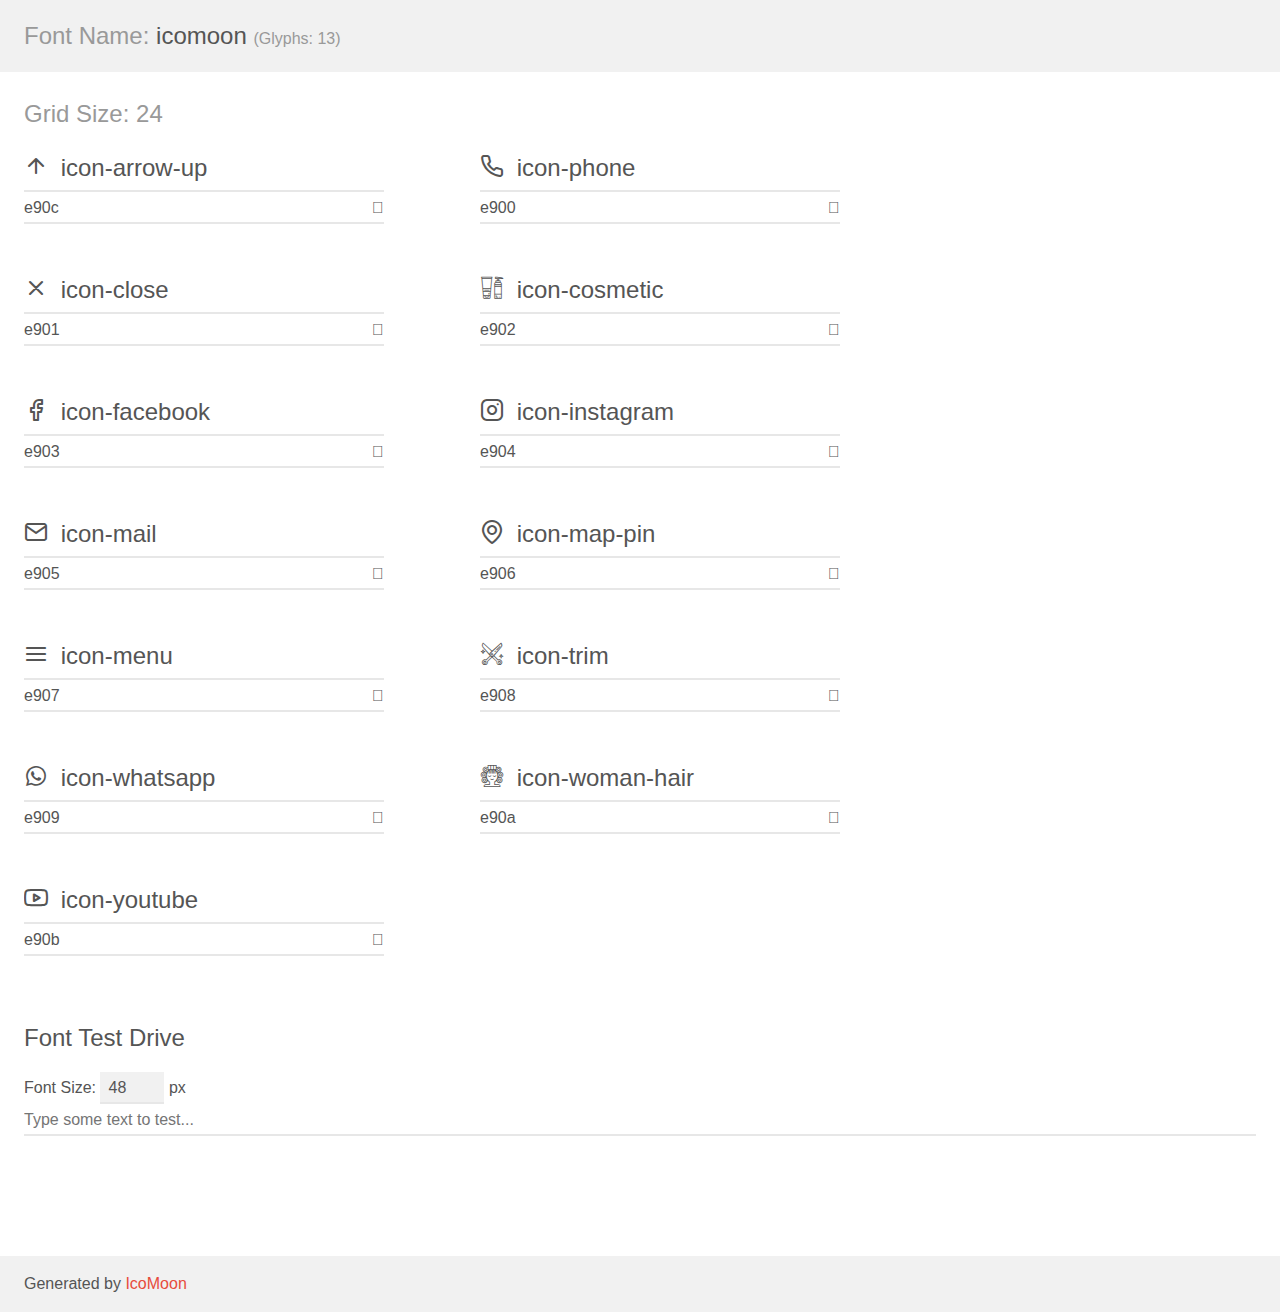
==== assets/fonts/demo.html @ 2590bd34 "Projeto NLW" ====
<!doctype html>
<html>
<head>
    <meta charset="utf-8">
    <title>IcoMoon Demo</title>
    <meta name="description" content="An Icon Font Generated By IcoMoon.io">
    <meta name="viewport" content="width=device-width, initial-scale=1">
    <link rel="stylesheet" href="demo-files/demo.css">
    <link rel="stylesheet" href="style.css"></head>
<body>
    <div class="bgc1 clearfix">
        <h1 class="mhmm mvm"><span class="fgc1">Font Name:</span> icomoon <small class="fgc1">(Glyphs:&nbsp;13)</small></h1>
    </div>
    <div class="clearfix mhl ptl">
        <h1 class="mvm mtn fgc1">Grid Size: 24</h1>
        <div class="glyph fs1">
            <div class="clearfix bshadow0 pbs">
                <span class="icon-arrow-up"></span>
                <span class="mls"> icon-arrow-up</span>
            </div>
            <fieldset class="fs0 size1of1 clearfix hidden-false">
                <input type="text" readonly value="e90c" class="unit size1of2" />
                <input type="text" maxlength="1" readonly value="&#xe90c;" class="unitRight size1of2 talign-right" />
            </fieldset>
            <div class="fs0 bshadow0 clearfix hidden-true">
                <span class="unit pvs fgc1">liga: </span>
                <input type="text" readonly value="" class="liga unitRight" />
            </div>
        </div>
        <div class="glyph fs1">
            <div class="clearfix bshadow0 pbs">
                <span class="icon-phone"></span>
                <span class="mls"> icon-phone</span>
            </div>
            <fieldset class="fs0 size1of1 clearfix hidden-false">
                <input type="text" readonly value="e900" class="unit size1of2" />
                <input type="text" maxlength="1" readonly value="&#xe900;" class="unitRight size1of2 talign-right" />
            </fieldset>
            <div class="fs0 bshadow0 clearfix hidden-true">
                <span class="unit pvs fgc1">liga: </span>
                <input type="text" readonly value="" class="liga unitRight" />
            </div>
        </div>
        <div class="glyph fs1">
            <div class="clearfix bshadow0 pbs">
                <span class="icon-close"></span>
                <span class="mls"> icon-close</span>
            </div>
            <fieldset class="fs0 size1of1 clearfix hidden-false">
                <input type="text" readonly value="e901" class="unit size1of2" />
                <input type="text" maxlength="1" readonly value="&#xe901;" class="unitRight size1of2 talign-right" />
            </fieldset>
            <div class="fs0 bshadow0 clearfix hidden-true">
                <span class="unit pvs fgc1">liga: </span>
                <input type="text" readonly value="" class="liga unitRight" />
            </div>
        </div>
        <div class="glyph fs1">
            <div class="clearfix bshadow0 pbs">
                <span class="icon-cosmetic"></span>
                <span class="mls"> icon-cosmetic</span>
            </div>
            <fieldset class="fs0 size1of1 clearfix hidden-false">
                <input type="text" readonly value="e902" class="unit size1of2" />
                <input type="text" maxlength="1" readonly value="&#xe902;" class="unitRight size1of2 talign-right" />
            </fieldset>
            <div class="fs0 bshadow0 clearfix hidden-true">
                <span class="unit pvs fgc1">liga: </span>
                <input type="text" readonly value="" class="liga unitRight" />
            </div>
        </div>
        <div class="glyph fs1">
            <div class="clearfix bshadow0 pbs">
                <span class="icon-facebook"></span>
                <span class="mls"> icon-facebook</span>
            </div>
            <fieldset class="fs0 size1of1 clearfix hidden-false">
                <input type="text" readonly value="e903" class="unit size1of2" />
                <input type="text" maxlength="1" readonly value="&#xe903;" class="unitRight size1of2 talign-right" />
            </fieldset>
            <div class="fs0 bshadow0 clearfix hidden-true">
                <span class="unit pvs fgc1">liga: </span>
                <input type="text" readonly value="" class="liga unitRight" />
            </div>
        </div>
        <div class="glyph fs1">
            <div class="clearfix bshadow0 pbs">
                <span class="icon-instagram"></span>
                <span class="mls"> icon-instagram</span>
            </div>
            <fieldset class="fs0 size1of1 clearfix hidden-false">
                <input type="text" readonly value="e904" class="unit size1of2" />
                <input type="text" maxlength="1" readonly value="&#xe904;" class="unitRight size1of2 talign-right" />
            </fieldset>
            <div class="fs0 bshadow0 clearfix hidden-true">
                <span class="unit pvs fgc1">liga: </span>
                <input type="text" readonly value="" class="liga unitRight" />
            </div>
        </div>
        <div class="glyph fs1">
            <div class="clearfix bshadow0 pbs">
                <span class="icon-mail"></span>
                <span class="mls"> icon-mail</span>
            </div>
            <fieldset class="fs0 size1of1 clearfix hidden-false">
                <input type="text" readonly value="e905" class="unit size1of2" />
                <input type="text" maxlength="1" readonly value="&#xe905;" class="unitRight size1of2 talign-right" />
            </fieldset>
            <div class="fs0 bshadow0 clearfix hidden-true">
                <span class="unit pvs fgc1">liga: </span>
                <input type="text" readonly value="" class="liga unitRight" />
            </div>
        </div>
        <div class="glyph fs1">
            <div class="clearfix bshadow0 pbs">
                <span class="icon-map-pin"></span>
                <span class="mls"> icon-map-pin</span>
            </div>
            <fieldset class="fs0 size1of1 clearfix hidden-false">
                <input type="text" readonly value="e906" class="unit size1of2" />
                <input type="text" maxlength="1" readonly value="&#xe906;" class="unitRight size1of2 talign-right" />
            </fieldset>
            <div class="fs0 bshadow0 clearfix hidden-true">
                <span class="unit pvs fgc1">liga: </span>
                <input type="text" readonly value="" class="liga unitRight" />
            </div>
        </div>
        <div class="glyph fs1">
            <div class="clearfix bshadow0 pbs">
                <span class="icon-menu"></span>
                <span class="mls"> icon-menu</span>
            </div>
            <fieldset class="fs0 size1of1 clearfix hidden-false">
                <input type="text" readonly value="e907" class="unit size1of2" />
                <input type="text" maxlength="1" readonly value="&#xe907;" class="unitRight size1of2 talign-right" />
            </fieldset>
            <div class="fs0 bshadow0 clearfix hidden-true">
                <span class="unit pvs fgc1">liga: </span>
                <input type="text" readonly value="" class="liga unitRight" />
            </div>
        </div>
        <div class="glyph fs1">
            <div class="clearfix bshadow0 pbs">
                <span class="icon-trim"></span>
                <span class="mls"> icon-trim</span>
            </div>
            <fieldset class="fs0 size1of1 clearfix hidden-false">
                <input type="text" readonly value="e908" class="unit size1of2" />
                <input type="text" maxlength="1" readonly value="&#xe908;" class="unitRight size1of2 talign-right" />
            </fieldset>
            <div class="fs0 bshadow0 clearfix hidden-true">
                <span class="unit pvs fgc1">liga: </span>
                <input type="text" readonly value="" class="liga unitRight" />
            </div>
        </div>
        <div class="glyph fs1">
            <div class="clearfix bshadow0 pbs">
                <span class="icon-whatsapp"></span>
                <span class="mls"> icon-whatsapp</span>
            </div>
            <fieldset class="fs0 size1of1 clearfix hidden-false">
                <input type="text" readonly value="e909" class="unit size1of2" />
                <input type="text" maxlength="1" readonly value="&#xe909;" class="unitRight size1of2 talign-right" />
            </fieldset>
            <div class="fs0 bshadow0 clearfix hidden-true">
                <span class="unit pvs fgc1">liga: </span>
                <input type="text" readonly value="" class="liga unitRight" />
            </div>
        </div>
        <div class="glyph fs1">
            <div class="clearfix bshadow0 pbs">
                <span class="icon-woman-hair"></span>
                <span class="mls"> icon-woman-hair</span>
            </div>
            <fieldset class="fs0 size1of1 clearfix hidden-false">
                <input type="text" readonly value="e90a" class="unit size1of2" />
                <input type="text" maxlength="1" readonly value="&#xe90a;" class="unitRight size1of2 talign-right" />
            </fieldset>
            <div class="fs0 bshadow0 clearfix hidden-true">
                <span class="unit pvs fgc1">liga: </span>
                <input type="text" readonly value="" class="liga unitRight" />
            </div>
        </div>
        <div class="glyph fs1">
            <div class="clearfix bshadow0 pbs">
                <span class="icon-youtube"></span>
                <span class="mls"> icon-youtube</span>
            </div>
            <fieldset class="fs0 size1of1 clearfix hidden-false">
                <input type="text" readonly value="e90b" class="unit size1of2" />
                <input type="text" maxlength="1" readonly value="&#xe90b;" class="unitRight size1of2 talign-right" />
            </fieldset>
            <div class="fs0 bshadow0 clearfix hidden-true">
                <span class="unit pvs fgc1">liga: </span>
                <input type="text" readonly value="" class="liga unitRight" />
            </div>
        </div>
    </div>

    <!--[if gt IE 8]><!-->
    <div class="mhl clearfix mbl">
        <h1>Font Test Drive</h1>
        <label>
            Font Size: <input id="fontSize" type="number" class="textbox0 mbm"
            min="8" value="48" />
            px
        </label>
        <input id="testText" type="text" class="phl size1of1 mvl"
        placeholder="Type some text to test..." value=""/>
        <div id="testDrive" class="icon-" style="font-family: icomoon">&nbsp;
        </div>
    </div>
    <!--<![endif]-->
    <div class="bgc1 clearfix">
        <p class="mhl">Generated by <a href="https://icomoon.io/app">IcoMoon</a></p>
    </div>

    <script src="demo-files/demo.js"></script>
</body>
</html>
---- assets/fonts/demo-files/demo.css ----
body {
  padding: 0;
  margin: 0;
  font-family: sans-serif;
  font-size: 1em;
  line-height: 1.5;
  color: #555;
  background: #fff;
}
h1 {
  font-size: 1.5em;
  font-weight: normal;
}
small {
  font-size: .66666667em;
}
a {
  color: #e74c3c;
  text-decoration: none;
}
a:hover, a:focus {
  box-shadow: 0 1px #e74c3c;
}
.bshadow0, input {
  box-shadow: inset 0 -2px #e7e7e7;
}
input:hover {
  box-shadow: inset 0 -2px #ccc;
}
input, fieldset {
  font-family: sans-serif;
  font-size: 1em;
  margin: 0;
  padding: 0;
  border: 0;
}
input {
  color: inherit;
  line-height: 1.5;
  height: 1.5em;
  padding: .25em 0;
}
input:focus {
  outline: none;
  box-shadow: inset 0 -2px #449fdb;
}
.glyph {
  font-size: 16px;
  width: 15em;
  padding-bottom: 1em;
  margin-right: 4em;
  margin-bottom: 1em;
  float: left;
  overflow: hidden;
}
.liga {
  width: 80%;
  width: calc(100% - 2.5em);
}
.talign-right {
  text-align: right;
}
.talign-center {
  text-align: center;
}
.bgc1 {
  background: #f1f1f1;
}
.fgc1 {
  color: #999;
}
.fgc0 {
  color: #000;
}
p {
  margin-top: 1em;
  margin-bottom: 1em;
}
.mvm {
  margin-top: .75em;
  margin-bottom: .75em;
}
.mtn {
  margin-top: 0;
}
.mtl, .mal {
  margin-top: 1.5em;
}
.mbl, .mal {
  margin-bottom: 1.5em;
}
.mal, .mhl {
  margin-left: 1.5em;
  margin-right: 1.5em;
}
.mhmm {
  margin-left: 1em;
  margin-right: 1em;
}
.mls {
  margin-left: .25em;
}
.ptl {
  padding-top: 1.5em;
}
.pbs, .pvs {
  padding-bottom: .25em;
}
.pvs, .pts {
  padding-top: .25em;
}
.unit {
  float: left;
}
.unitRight {
  float: right;
}
.size1of2 {
  width: 50%;
}
.size1of1 {
  width: 100%;
}
.clearfix:before, .clearfix:after {
  content: " ";
  display: table;
}
.clearfix:after {
  clear: both;
}
.hidden-true {
  display: none;
}
.textbox0 {
  width: 3em;
  background: #f1f1f1;
  padding: .25em .5em;
  line-height: 1.5;
  height: 1.5em;
}
#testDrive {
  display: block;
  padding-top: 24px;
  line-height: 1.5;
}
.fs0 {
  font-size: 16px;
}
.fs1 {
  font-size: 24px;
}
---- assets/fonts/style.css ----
@font-face {
  font-family: 'icomoon';
  src:  url('fonts/icomoon.eot?1mpwgf');
  src:  url('fonts/icomoon.eot?1mpwgf#iefix') format('embedded-opentype'),
    url('fonts/icomoon.ttf?1mpwgf') format('truetype'),
    url('fonts/icomoon.woff?1mpwgf') format('woff'),
    url('fonts/icomoon.svg?1mpwgf#icomoon') format('svg');
  font-weight: normal;
  font-style: normal;
  font-display: block;
}

[class^="icon-"], [class*=" icon-"] {
  /* use !important to prevent issues with browser extensions that change fonts */
  font-family: 'icomoon' !important;
  speak: never;
  font-style: normal;
  font-weight: normal;
  font-variant: normal;
  text-transform: none;
  line-height: 1;

  /* Better Font Rendering =========== */
  -webkit-font-smoothing: antialiased;
  -moz-osx-font-smoothing: grayscale;
}

.icon-arrow-up:before {
  content: "\e90c";
}
.icon-phone:before {
  content: "\e900";
}
.icon-close:before {
  content: "\e901";
}
.icon-cosmetic:before {
  content: "\e902";
}
.icon-facebook:before {
  content: "\e903";
}
.icon-instagram:before {
  content: "\e904";
}
.icon-mail:before {
  content: "\e905";
}
.icon-map-pin:before {
  content: "\e906";
}
.icon-menu:before {
  content: "\e907";
}
.icon-trim:before {
  content: "\e908";
}
.icon-whatsapp:before {
  content: "\e909";
}
.icon-woman-hair:before {
  content: "\e90a";
}
.icon-youtube:before {
  content: "\e90b";
}
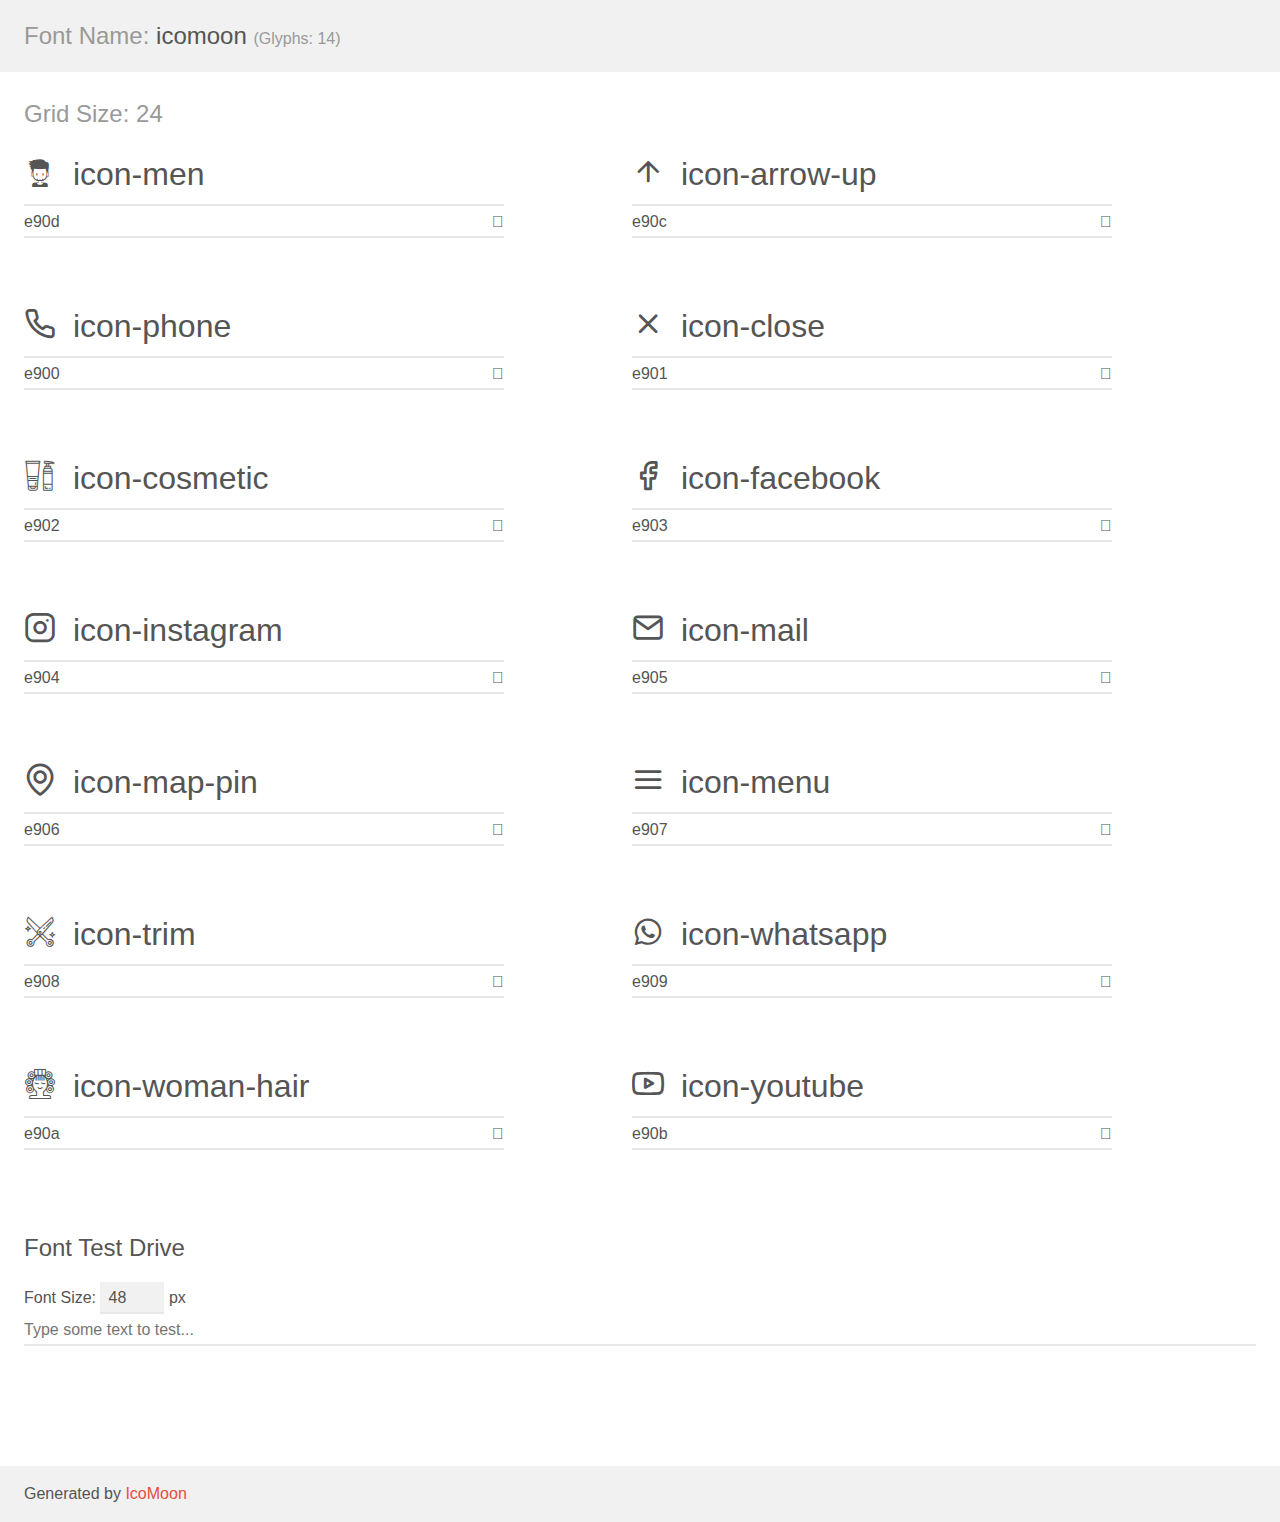
==== commit 084c0a6d: "Rockbarbershop modification" ====
--- a/assets/fonts/demo.html
+++ b/assets/fonts/demo.html
@@ -9,10 +9,24 @@
     <link rel="stylesheet" href="style.css"></head>
 <body>
     <div class="bgc1 clearfix">
-        <h1 class="mhmm mvm"><span class="fgc1">Font Name:</span> icomoon <small class="fgc1">(Glyphs:&nbsp;13)</small></h1>
+        <h1 class="mhmm mvm"><span class="fgc1">Font Name:</span> icomoon <small class="fgc1">(Glyphs:&nbsp;14)</small></h1>
     </div>
     <div class="clearfix mhl ptl">
         <h1 class="mvm mtn fgc1">Grid Size: 24</h1>
+        <div class="glyph fs1">
+            <div class="clearfix bshadow0 pbs">
+                <span class="icon-men"></span>
+                <span class="mls"> icon-men</span>
+            </div>
+            <fieldset class="fs0 size1of1 clearfix hidden-false">
+                <input type="text" readonly value="e90d" class="unit size1of2" />
+                <input type="text" maxlength="1" readonly value="&#xe90d;" class="unitRight size1of2 talign-right" />
+            </fieldset>
+            <div class="fs0 bshadow0 clearfix hidden-true">
+                <span class="unit pvs fgc1">liga: </span>
+                <input type="text" readonly value="" class="liga unitRight" />
+            </div>
+        </div>
         <div class="glyph fs1">
             <div class="clearfix bshadow0 pbs">
                 <span class="icon-arrow-up"></span>
--- a/assets/fonts/demo-files/demo.css
+++ b/assets/fonts/demo-files/demo.css
@@ -147,6 +147,6 @@
   font-size: 16px;
 }
 .fs1 {
-  font-size: 24px;
+  font-size: 32px;
 }
 
--- a/assets/fonts/style.css
+++ b/assets/fonts/style.css
@@ -1,19 +1,19 @@
 @font-face {
-  font-family: 'icomoon';
-  src:  url('fonts/icomoon.eot?1mpwgf');
-  src:  url('fonts/icomoon.eot?1mpwgf#iefix') format('embedded-opentype'),
-    url('fonts/icomoon.ttf?1mpwgf') format('truetype'),
-    url('fonts/icomoon.woff?1mpwgf') format('woff'),
-    url('fonts/icomoon.svg?1mpwgf#icomoon') format('svg');
+  font-family: "icomoon";
+  src: url("fonts/icomoon.eot?c7dabq");
+  src: url("fonts/icomoon.eot?c7dabq#iefix") format("embedded-opentype"),
+    url("fonts/icomoon.ttf?c7dabq") format("truetype"),
+    url("fonts/icomoon.woff?c7dabq") format("woff"),
+    url("fonts/icomoon.svg?c7dabq#icomoon") format("svg");
   font-weight: normal;
   font-style: normal;
   font-display: block;
 }
 
-[class^="icon-"], [class*=" icon-"] {
+[class^="icon-"],
+[class*=" icon-"] {
   /* use !important to prevent issues with browser extensions that change fonts */
-  font-family: 'icomoon' !important;
-  speak: never;
+  font-family: "icomoon" !important;
   font-style: normal;
   font-weight: normal;
   font-variant: normal;
@@ -25,6 +25,9 @@
   -moz-osx-font-smoothing: grayscale;
 }
 
+.icon-men:before {
+  content: "\e90d";
+}
 .icon-arrow-up:before {
   content: "\e90c";
 }
